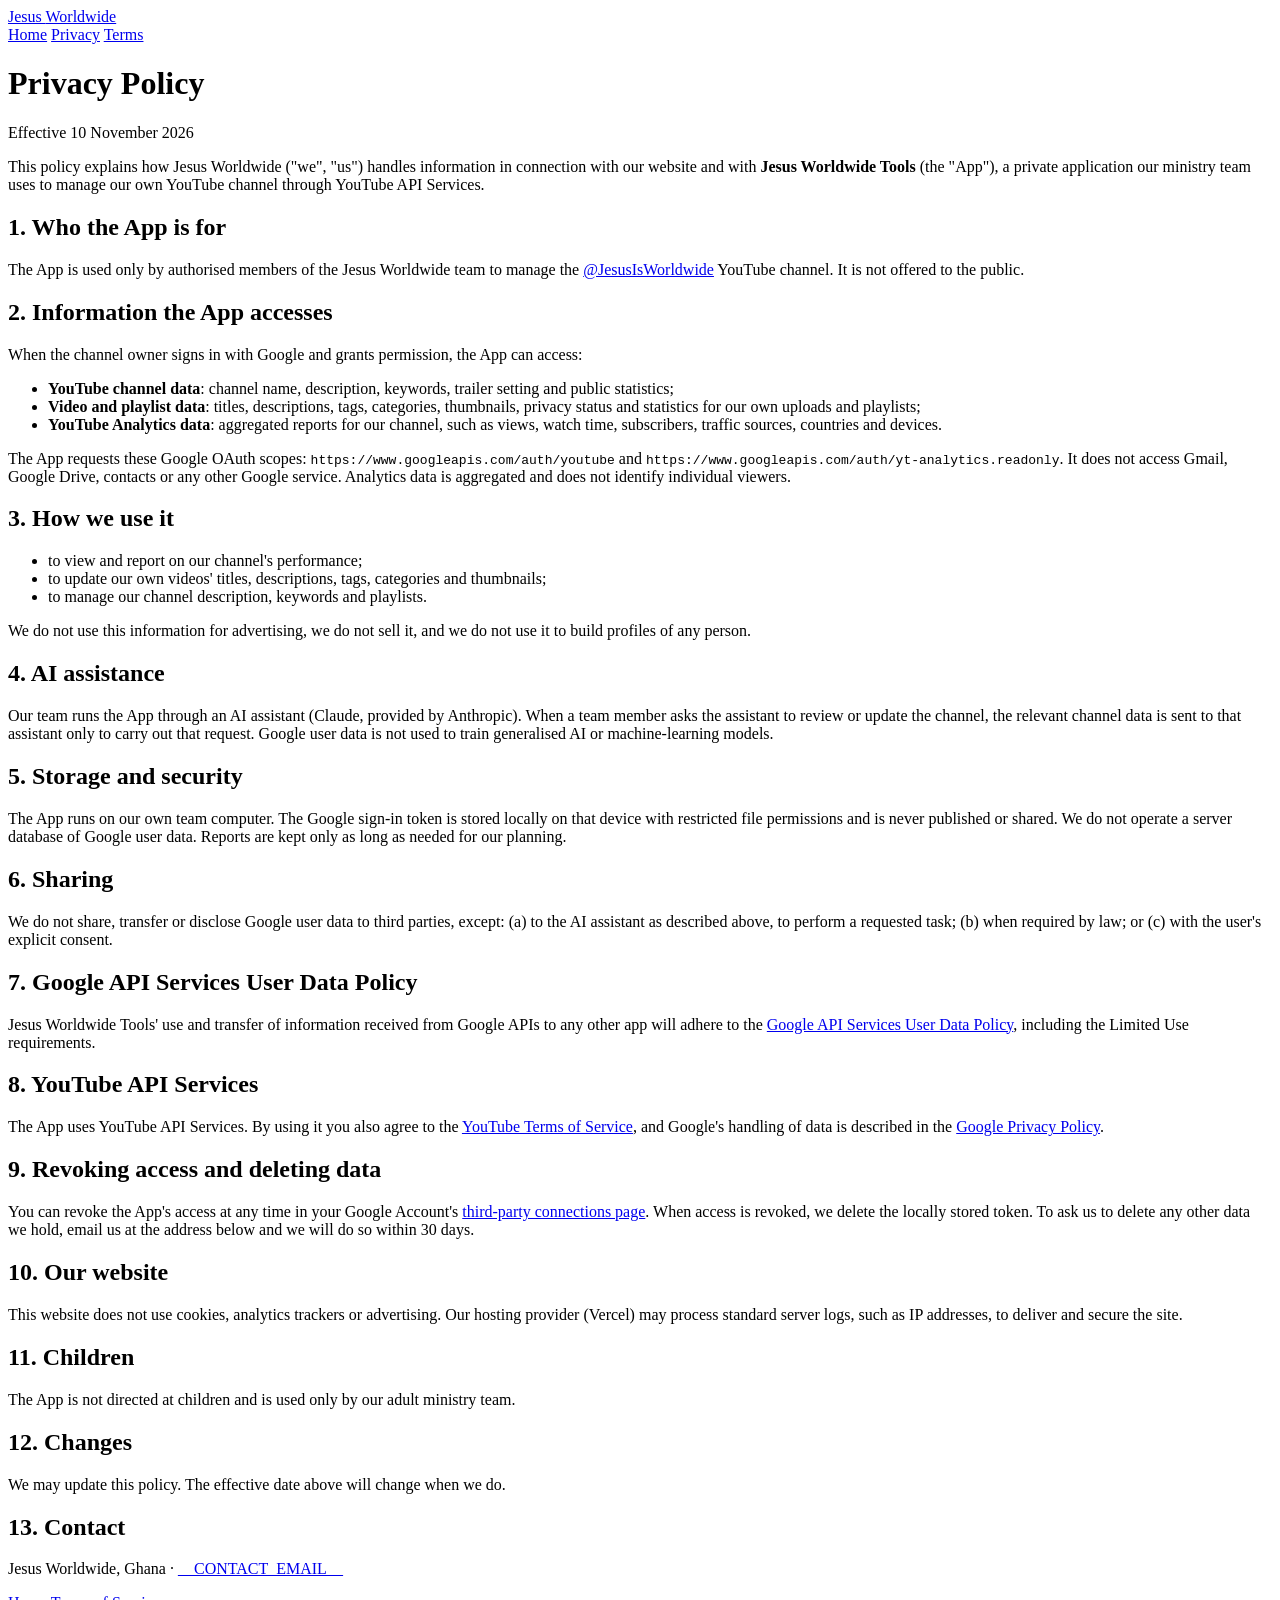
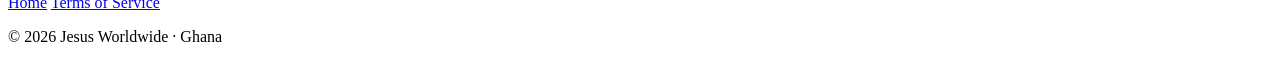
==== website/public/privacypolicy.html @ 95242865 "Add YouTube tools, policy website and channel metadata plan - youtube-mcp: MCP server for the YouTub" ====
<!doctype html>
<html lang="en">
<head>
<meta charset="utf-8">
<meta name="viewport" content="width=device-width, initial-scale=1">
<title>Privacy Policy · Jesus Worldwide</title>
<meta name="description" content="Privacy Policy for Jesus Worldwide and the Jesus Worldwide Tools application.">
<link rel="stylesheet" href="/styles.css">
</head>
<body>
<div class="bar"></div>
<header>
  <a class="brand" href="/">Jesus <span>Worldwide</span></a>
  <nav>
    <a href="/">Home</a>
    <a href="/public/privacypolicy">Privacy</a>
    <a href="/public/terms">Terms</a>
  </nav>
</header>

<main class="doc">
  <h1>Privacy Policy</h1>
  <p class="meta">Effective 10 November 2026</p>

  <p>This policy explains how Jesus Worldwide ("we", "us") handles information in connection with our website and with <strong>Jesus Worldwide Tools</strong> (the "App"), a private application our ministry team uses to manage our own YouTube channel through YouTube API Services.</p>

  <h2>1. Who the App is for</h2>
  <p>The App is used only by authorised members of the Jesus Worldwide team to manage the <a href="https://www.youtube.com/@JesusIsWorldwide">@JesusIsWorldwide</a> YouTube channel. It is not offered to the public.</p>

  <h2>2. Information the App accesses</h2>
  <p>When the channel owner signs in with Google and grants permission, the App can access:</p>
  <ul>
    <li><strong>YouTube channel data</strong>: channel name, description, keywords, trailer setting and public statistics;</li>
    <li><strong>Video and playlist data</strong>: titles, descriptions, tags, categories, thumbnails, privacy status and statistics for our own uploads and playlists;</li>
    <li><strong>YouTube Analytics data</strong>: aggregated reports for our channel, such as views, watch time, subscribers, traffic sources, countries and devices.</li>
  </ul>
  <p>The App requests these Google OAuth scopes: <code>https://www.googleapis.com/auth/youtube</code> and <code>https://www.googleapis.com/auth/yt-analytics.readonly</code>. It does not access Gmail, Google Drive, contacts or any other Google service. Analytics data is aggregated and does not identify individual viewers.</p>

  <h2>3. How we use it</h2>
  <ul>
    <li>to view and report on our channel's performance;</li>
    <li>to update our own videos' titles, descriptions, tags, categories and thumbnails;</li>
    <li>to manage our channel description, keywords and playlists.</li>
  </ul>
  <p>We do not use this information for advertising, we do not sell it, and we do not use it to build profiles of any person.</p>

  <h2>4. AI assistance</h2>
  <p>Our team runs the App through an AI assistant (Claude, provided by Anthropic). When a team member asks the assistant to review or update the channel, the relevant channel data is sent to that assistant only to carry out that request. Google user data is not used to train generalised AI or machine-learning models.</p>

  <h2>5. Storage and security</h2>
  <p>The App runs on our own team computer. The Google sign-in token is stored locally on that device with restricted file permissions and is never published or shared. We do not operate a server database of Google user data. Reports are kept only as long as needed for our planning.</p>

  <h2>6. Sharing</h2>
  <p>We do not share, transfer or disclose Google user data to third parties, except: (a) to the AI assistant as described above, to perform a requested task; (b) when required by law; or (c) with the user's explicit consent.</p>

  <h2>7. Google API Services User Data Policy</h2>
  <p>Jesus Worldwide Tools' use and transfer of information received from Google APIs to any other app will adhere to the <a href="https://developers.google.com/terms/api-services-user-data-policy">Google API Services User Data Policy</a>, including the Limited Use requirements.</p>

  <h2>8. YouTube API Services</h2>
  <p>The App uses YouTube API Services. By using it you also agree to the <a href="https://www.youtube.com/t/terms">YouTube Terms of Service</a>, and Google's handling of data is described in the <a href="https://policies.google.com/privacy">Google Privacy Policy</a>.</p>

  <h2>9. Revoking access and deleting data</h2>
  <p>You can revoke the App's access at any time in your Google Account's <a href="https://myaccount.google.com/permissions">third-party connections page</a>. When access is revoked, we delete the locally stored token. To ask us to delete any other data we hold, email us at the address below and we will do so within 30 days.</p>

  <h2>10. Our website</h2>
  <p>This website does not use cookies, analytics trackers or advertising. Our hosting provider (Vercel) may process standard server logs, such as IP addresses, to deliver and secure the site.</p>

  <h2>11. Children</h2>
  <p>The App is not directed at children and is used only by our adult ministry team.</p>

  <h2>12. Changes</h2>
  <p>We may update this policy. The effective date above will change when we do.</p>

  <h2>13. Contact</h2>
  <p>Jesus Worldwide, Ghana · <a href="mailto:__CONTACT_EMAIL__">__CONTACT_EMAIL__</a></p>
</main>

<footer>
  <a href="/">Home</a>
  <a href="/public/terms">Terms of Service</a>
  <p>© 2026 Jesus Worldwide · Ghana</p>
</footer>
</body>
</html>
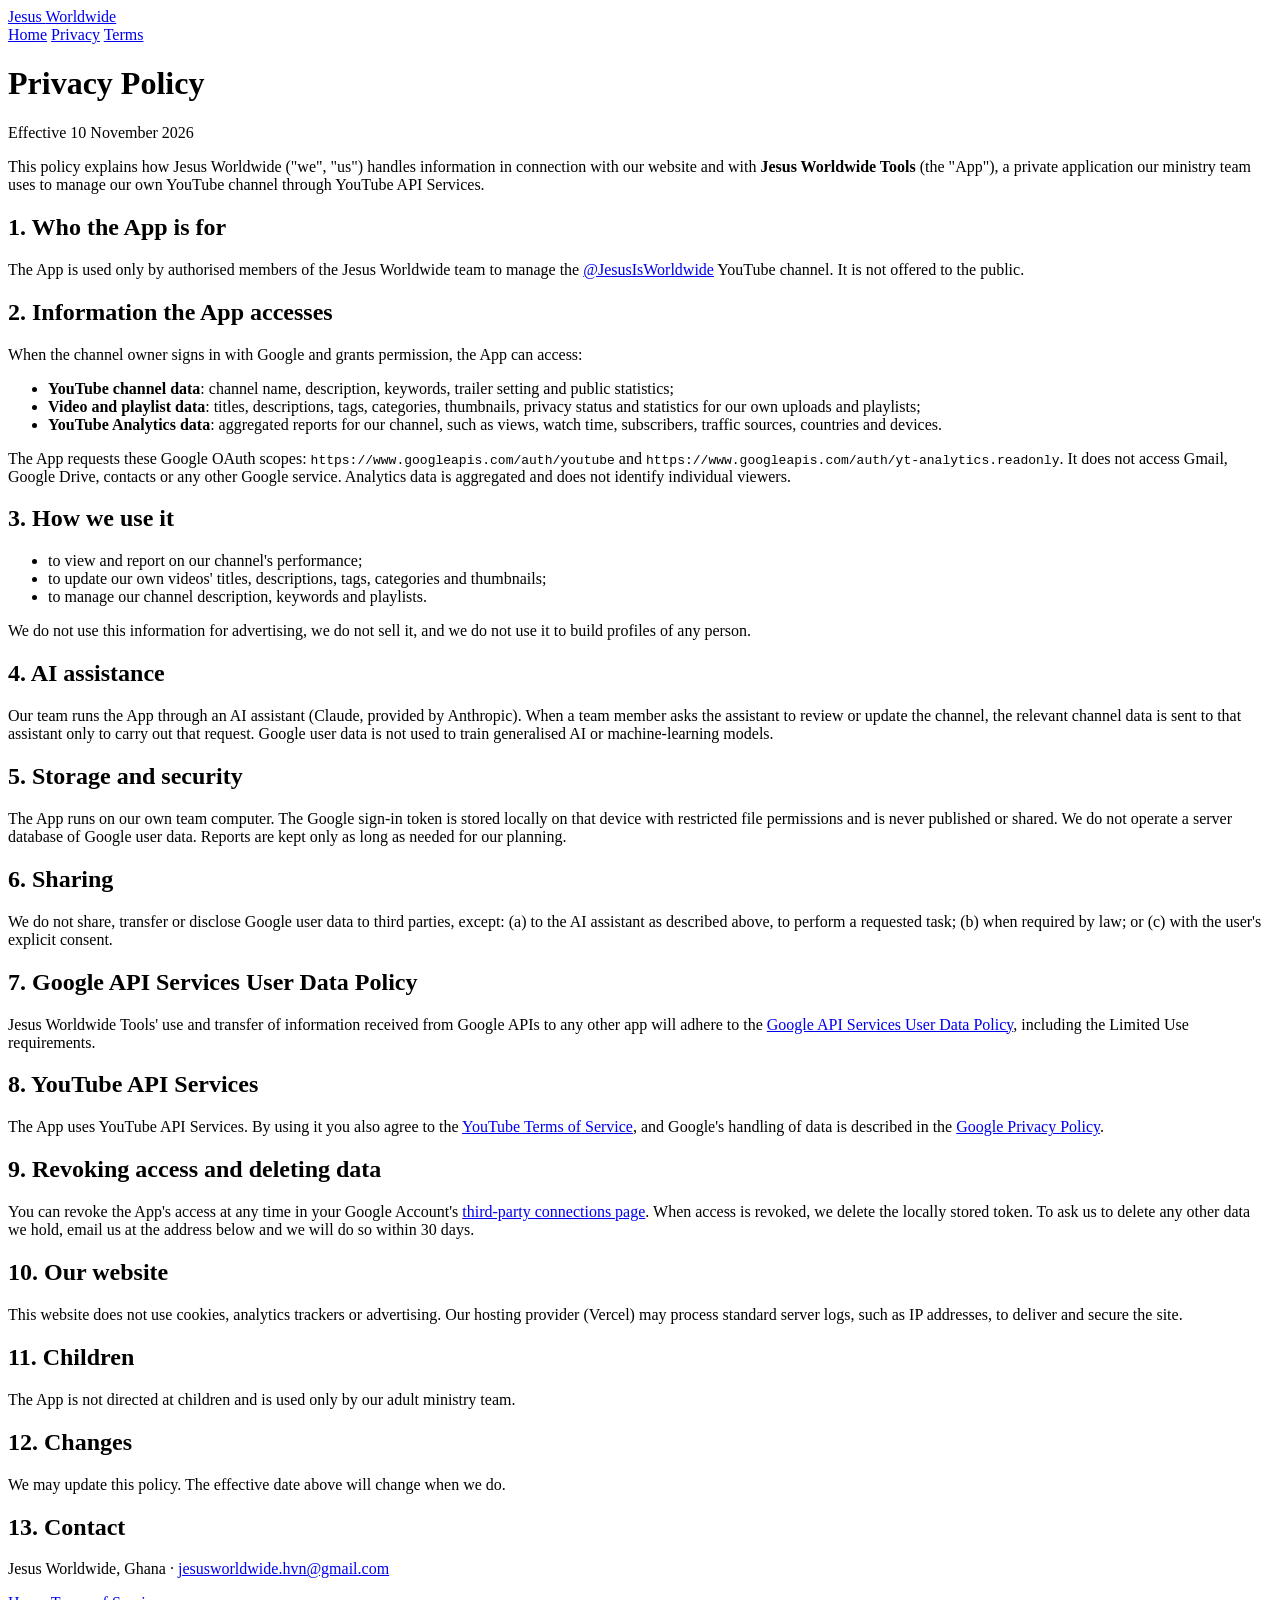
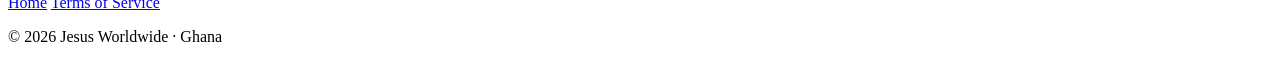
==== commit 151803c4: "Add ministry contact email to website and policies Co-Authored-By: Claude Opus 5.5 <noreply@anthropi" ====
--- a/website/public/privacypolicy.html
+++ b/website/public/privacypolicy.html
@@ -72,7 +72,7 @@
   <p>We may update this policy. The effective date above will change when we do.</p>
 
   <h2>13. Contact</h2>
-  <p>Jesus Worldwide, Ghana · <a href="mailto:__CONTACT_EMAIL__">__CONTACT_EMAIL__</a></p>
+  <p>Jesus Worldwide, Ghana · <a href="mailto:jesusworldwide.hvn@gmail.com">jesusworldwide.hvn@gmail.com</a></p>
 </main>
 
 <footer>
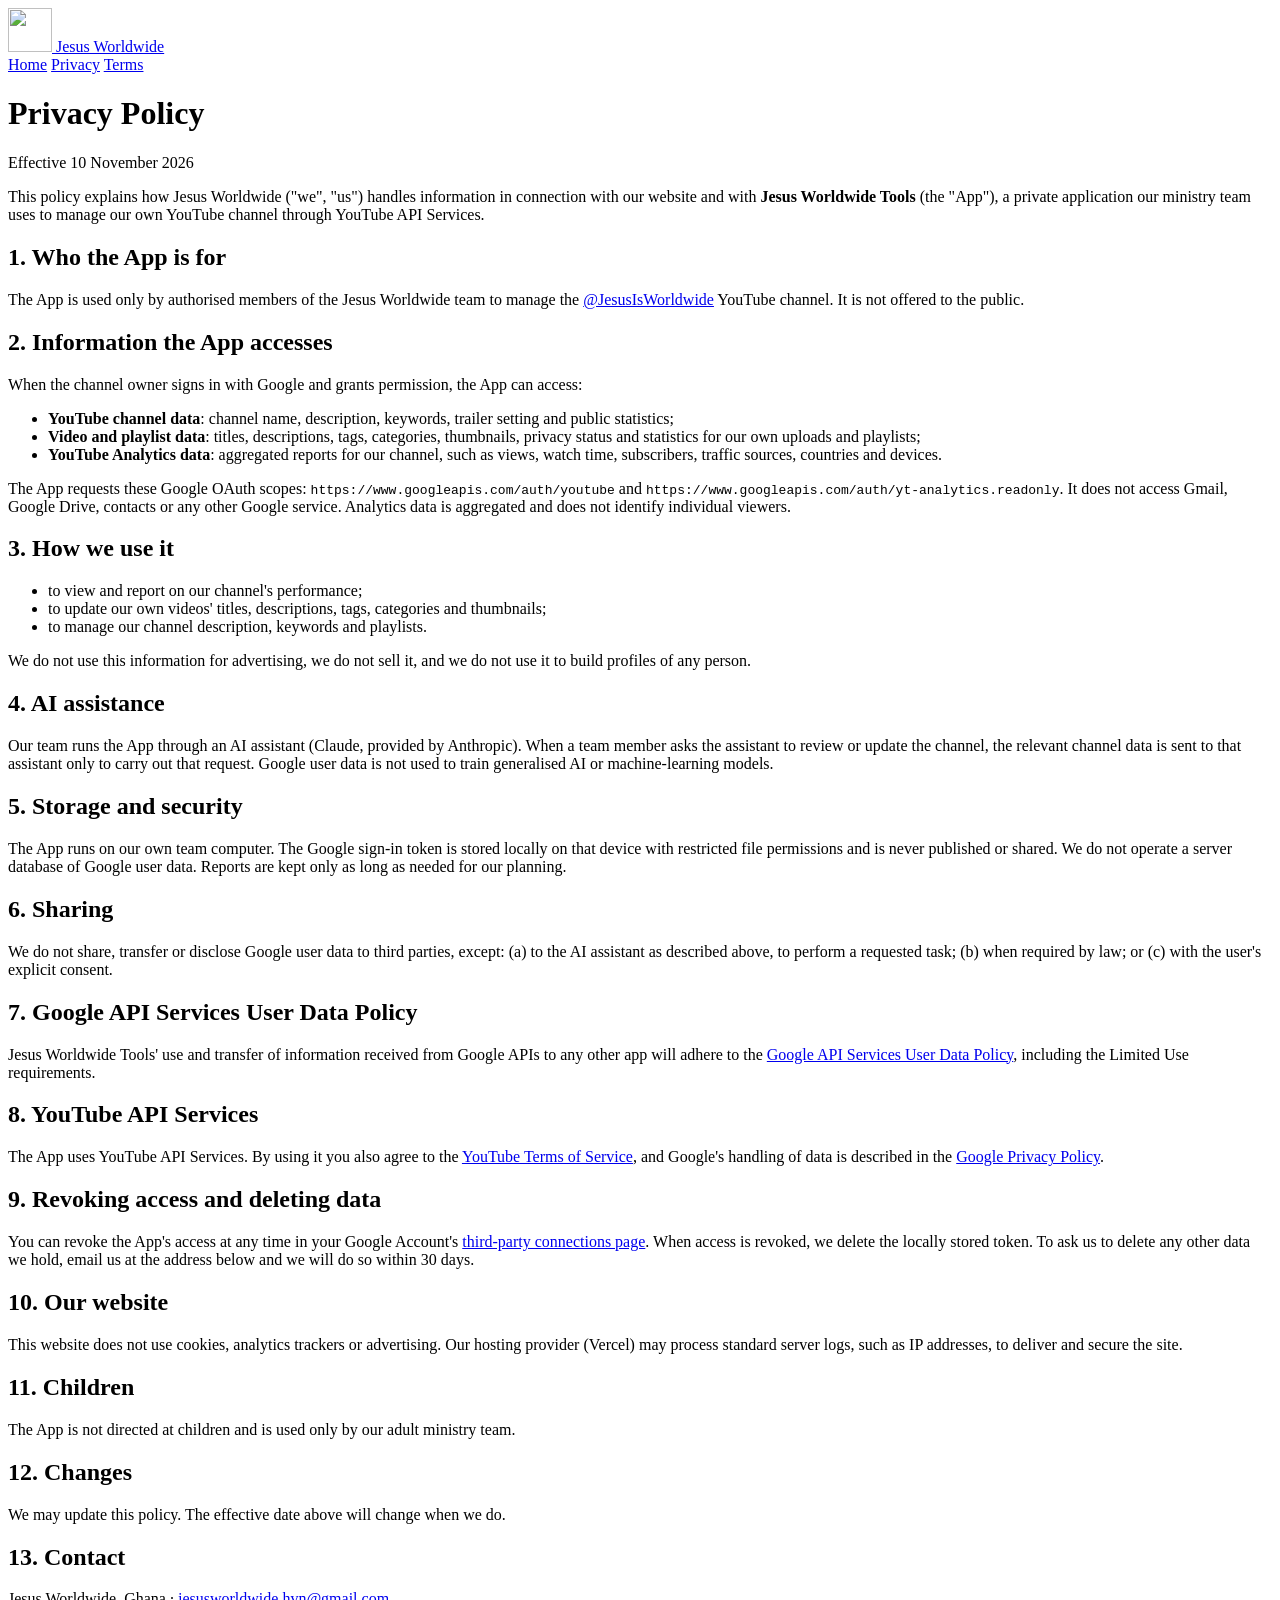
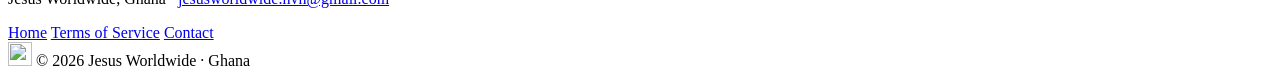
==== commit be0c766f: "Refine logo, restyle site with brand colours, add Google verification - brand/: redrawn rainbow-cros" ====
--- a/website/public/privacypolicy.html
+++ b/website/public/privacypolicy.html
@@ -5,15 +5,25 @@
 <meta name="viewport" content="width=device-width, initial-scale=1">
 <title>Privacy Policy · Jesus Worldwide</title>
 <meta name="description" content="Privacy Policy for Jesus Worldwide and the Jesus Worldwide Tools application.">
+<meta name="theme-color" content="#F7871F">
+<link rel="icon" href="/assets/logo.svg" type="image/svg+xml">
+<link rel="icon" href="/assets/favicon-32.png" sizes="32x32" type="image/png">
+<link rel="apple-touch-icon" href="/assets/apple-touch-icon.png">
+<link rel="preconnect" href="https://fonts.googleapis.com">
+<link rel="preconnect" href="https://fonts.gstatic.com" crossorigin>
+<link href="https://fonts.googleapis.com/css2?family=Dancing+Script:wght@700&family=Inter:wght@400;500;600;700&display=swap" rel="stylesheet">
 <link rel="stylesheet" href="/styles.css">
 </head>
 <body>
 <div class="bar"></div>
 <header>
-  <a class="brand" href="/">Jesus <span>Worldwide</span></a>
+  <a class="brand" href="/" aria-label="Jesus Worldwide home">
+    <img src="/assets/logo.svg" alt="" width="44" height="44">
+    <span>Jesus Worldwide</span>
+  </a>
   <nav>
     <a href="/">Home</a>
-    <a href="/public/privacypolicy">Privacy</a>
+    <a href="/public/privacypolicy" aria-current="page">Privacy</a>
     <a href="/public/terms">Terms</a>
   </nav>
 </header>
@@ -76,9 +86,12 @@
 </main>
 
 <footer>
-  <a href="/">Home</a>
-  <a href="/public/terms">Terms of Service</a>
-  <p>© 2026 Jesus Worldwide · Ghana</p>
+  <div class="links">
+    <a href="/">Home</a>
+    <a href="/public/terms">Terms of Service</a>
+    <a href="mailto:jesusworldwide.hvn@gmail.com">Contact</a>
+  </div>
+  <div class="foot-brand"><img src="/assets/logo.svg" alt="" width="24" height="24"> © 2026 Jesus Worldwide · Ghana</div>
 </footer>
 </body>
 </html>
